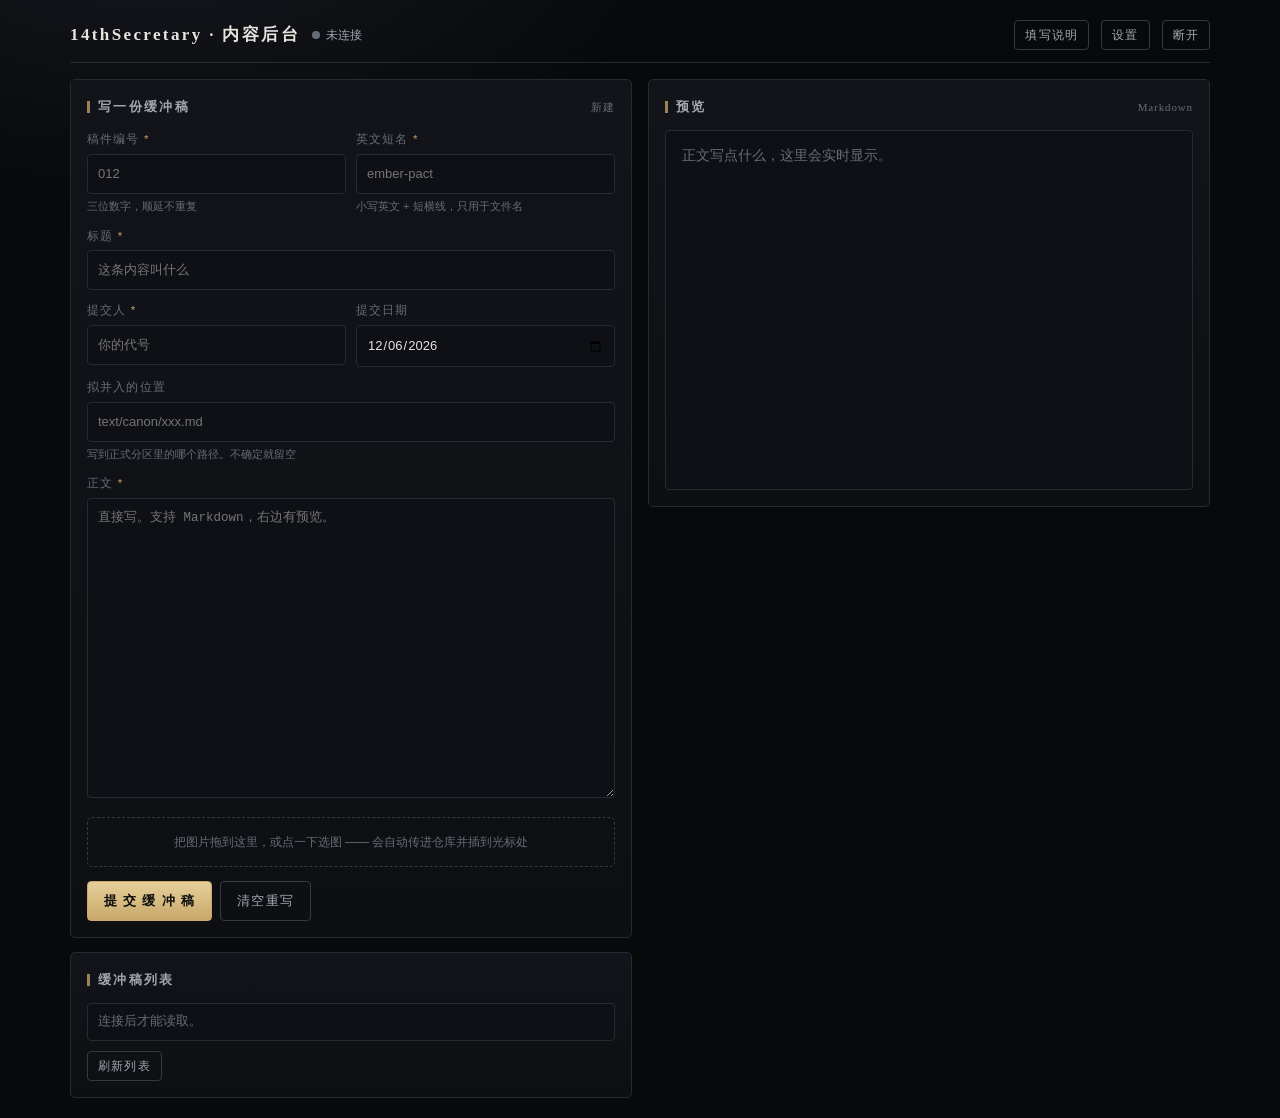
==== docs/editor/index.html @ 48b9d5c5 "fix: 补齐事故中丢失的文件（编辑器本体 / 7 个 .pages / 3 个工具介绍页 / 图库样式）" ====
<!DOCTYPE html>
<html lang="zh-CN">
<head>
<meta charset="utf-8">
<meta name="viewport" content="width=device-width,initial-scale=1">
<meta name="robots" content="noindex,nofollow">
<title>内容后台 · 14thSecretary</title>
<style>
:root{
  --bg:#08090b; --panel:#12141a; --panel2:#0e1015;
  --line:#252a33; --line2:#333a46;
  --ink:#e6e4df; --ink2:#a2a8b2; --ink3:#666d78;
  --gold:#c9a86a; --gold2:#e6cf9a;
  --ok:#7fae7a; --bad:#c05a52;
  --serif:"Songti SC","Noto Serif SC","SimSun",serif;
}
*{box-sizing:border-box;margin:0;padding:0}
body{
  background:radial-gradient(900px 520px at 12% -10%,#161920 0%,rgba(0,0,0,0) 60%),var(--bg);
  color:var(--ink);font-family:"Microsoft YaHei","PingFang SC",sans-serif;font-size:14px;line-height:1.7;
}
.wrap{max-width:1180px;margin:0 auto;padding:20px}
.top{display:flex;align-items:center;gap:12px;flex-wrap:wrap;
  border-bottom:1px solid var(--line);padding-bottom:12px;margin-bottom:16px}
.top h1{font-family:var(--serif);font-size:17px;font-weight:600;letter-spacing:.14em}
.dot{width:8px;height:8px;border-radius:50%;background:var(--ink3);display:inline-block;margin-right:6px}
.dot.on{background:var(--ok);box-shadow:0 0 8px rgba(127,174,122,.6)}
.dot.err{background:var(--bad)}
.spacer{flex:1}
.who{font-size:12px;color:var(--ink2)}
.btn{font:inherit;font-size:13px;letter-spacing:.1em;padding:8px 16px;border-radius:4px;cursor:pointer;
  border:1px solid var(--line2);background:transparent;color:var(--ink2);transition:.16s;white-space:nowrap}
.btn:hover{border-color:var(--ink3);color:var(--ink)}
.btn.primary{border-color:var(--gold);color:#0b0c0e;background:linear-gradient(180deg,var(--gold2),var(--gold));font-weight:600}
.btn.primary:hover{box-shadow:0 0 16px rgba(201,168,106,.3)}
.btn:disabled{opacity:.35;cursor:not-allowed;box-shadow:none}
.btn.sm{padding:4px 10px;font-size:12px}
.grid{display:grid;grid-template-columns:minmax(0,1fr) minmax(0,1fr);gap:16px;align-items:start}
@media (max-width:900px){.grid{grid-template-columns:1fr}}
.card{background:linear-gradient(180deg,var(--panel),#0d0f12);border:1px solid var(--line);border-radius:5px;padding:16px}
.card+.card{margin-top:14px}
.card h2{font-family:var(--serif);font-size:13px;font-weight:600;letter-spacing:.18em;color:var(--ink2);
  display:flex;align-items:center;gap:8px;margin-bottom:12px}
.card h2:before{content:"";width:3px;height:12px;background:var(--gold);opacity:.75;display:block}
.card h2 .tail{margin-left:auto;font-size:11px;letter-spacing:.08em;color:var(--ink3);font-weight:400}
.f{margin-bottom:11px}
.f label{display:block;font-size:11.5px;letter-spacing:.1em;color:var(--ink3);margin-bottom:4px}
.f label b{color:var(--gold);font-weight:400}
.f input,.f textarea{width:100%;background:var(--panel2);border:1px solid var(--line);border-radius:4px;
  color:var(--ink);font:inherit;font-size:13px;padding:8px 10px;transition:.16s}
.f input:focus,.f textarea:focus{outline:none;border-color:var(--gold);background:#0b0d11}
.f .hint{font-size:11px;color:var(--ink3);margin-top:3px}
.f textarea{min-height:300px;resize:vertical;font-family:ui-monospace,"Cascadia Mono",Consolas,monospace;
  font-size:12.5px;line-height:1.85}
.row2{display:grid;grid-template-columns:1fr 1fr;gap:10px}
.preview{min-height:360px;max-height:620px;overflow:auto;padding:14px 16px;
  background:var(--panel2);border:1px solid var(--line);border-radius:4px;font-size:13.5px;color:var(--ink2)}
.preview h1{font-family:var(--serif);font-size:20px;color:var(--ink);margin:0 0 12px;font-weight:500}
.preview h2{font-family:var(--serif);font-size:16px;color:var(--ink);margin:18px 0 8px;font-weight:500;
  border-bottom:1px solid var(--line);padding-bottom:4px}
.preview h3{font-family:var(--serif);font-size:14.5px;color:var(--ink);margin:14px 0 6px;font-weight:500}
.preview p{margin:0 0 10px}
.preview ul,.preview ol{margin:0 0 10px 20px}
.preview li{margin-bottom:4px}
.preview blockquote{border-left:2px solid var(--line2);padding-left:12px;color:var(--ink3);margin:0 0 10px}
.preview code{background:#1a1e25;padding:1px 5px;border-radius:3px;font-size:12px}
.preview img{max-width:100%;border-radius:4px;border:1px solid var(--line)}
.preview a{color:var(--gold2)}
.preview hr{border:none;border-top:1px solid var(--line);margin:14px 0}
.drop{border:1px dashed var(--line2);border-radius:5px;padding:14px;text-align:center;
  font-size:12px;color:var(--ink3);transition:.16s;cursor:pointer}
.drop.hot{border-color:var(--gold);color:var(--gold2);background:rgba(201,168,106,.06)}
.list{list-style:none;display:flex;flex-direction:column;gap:6px;max-height:260px;overflow:auto}
.list li{display:flex;align-items:center;gap:8px;font-size:12.5px;color:var(--ink2);
  background:var(--panel2);border:1px solid var(--line);padding:7px 10px;border-radius:4px}
.list li b{font-weight:400;color:var(--ink3);font-size:11px;flex:0 0 auto}
.list li span{flex:1;overflow:hidden;text-overflow:ellipsis;white-space:nowrap}
.msg{margin-top:10px;font-size:12.5px;padding:8px 12px;border-radius:4px;display:none}
.msg.on{display:block}
.msg.ok{background:rgba(127,174,122,.1);border:1px solid rgba(127,174,122,.4);color:var(--ok)}
.msg.err{background:rgba(192,90,82,.1);border:1px solid rgba(192,90,82,.4);color:var(--bad)}
.msg.info{background:rgba(201,168,106,.08);border:1px solid rgba(201,168,106,.35);color:var(--gold2)}
.ov{position:fixed;inset:0;background:rgba(4,5,7,.85);z-index:60;display:none;align-items:center;justify-content:center;padding:20px}
.ov.on{display:flex}
.modal{background:#14171e;border:1px solid var(--line2);border-radius:5px;max-width:520px;width:100%;padding:24px}
.modal h3{font-family:var(--serif);font-size:15px;letter-spacing:.14em;margin-bottom:14px}
code.inline{background:#1a1e25;padding:1px 5px;border-radius:3px;font-size:12px;color:var(--gold2)}
</style>
</head>
<body>
<div class="wrap">

  <div class="top">
    <h1>14thSecretary · 内容后台</h1>
    <span class="who"><span class="dot" id="dot"></span><span id="whoTxt">未连接</span></span>
    <div class="spacer"></div>
    <button class="btn sm" type="button" id="btnHelp">填写说明</button>
    <button class="btn sm" type="button" id="btnCfg">设置</button>
    <button class="btn sm" type="button" id="btnOut">断开</button>
  </div>

  <div class="grid">
    <div>
      <div class="card">
        <h2>写一份缓冲稿<span class="tail" id="modeTxt">新建</span></h2>
        <div class="row2">
          <div class="f">
            <label>稿件编号 <b>*</b></label>
            <input id="fCode" placeholder="012" maxlength="3">
            <div class="hint">三位数字，顺延不重复</div>
          </div>
          <div class="f">
            <label>英文短名 <b>*</b></label>
            <input id="fSlug" placeholder="ember-pact">
            <div class="hint">小写英文 + 短横线，只用于文件名</div>
          </div>
        </div>
        <div class="f">
          <label>标题 <b>*</b></label>
          <input id="fTitle" placeholder="这条内容叫什么">
        </div>
        <div class="row2">
          <div class="f">
            <label>提交人 <b>*</b></label>
            <input id="fWho" placeholder="你的代号">
          </div>
          <div class="f">
            <label>提交日期</label>
            <input id="fDate" type="date">
          </div>
        </div>
        <div class="f">
          <label>拟并入的位置</label>
          <input id="fTarget" placeholder="text/canon/xxx.md">
          <div class="hint">写到正式分区里的哪个路径。不确定就留空</div>
        </div>
        <div class="f">
          <label>正文 <b>*</b></label>
          <textarea id="fBody" placeholder="直接写。支持 Markdown，右边有预览。"></textarea>
        </div>
        <div class="drop" id="drop">把图片拖到这里，或点一下选图 —— 会自动传进仓库并插到光标处</div>
        <input type="file" id="filePick" accept="image/*" multiple style="display:none">
        <div style="display:flex;gap:8px;margin-top:14px;flex-wrap:wrap">
          <button class="btn primary" type="button" id="btnSave">提 交 缓 冲 稿</button>
          <button class="btn" type="button" id="btnNew">清空重写</button>
        </div>
        <div class="msg" id="msg"></div>
      </div>

      <div class="card">
        <h2>缓冲稿列表<span class="tail" id="listTail"></span></h2>
        <ul class="list" id="list"></ul>
        <button class="btn sm" type="button" id="btnReload" style="margin-top:10px">刷新列表</button>
      </div>
    </div>

    <div>
      <div class="card">
        <h2>预览<span class="tail">Markdown</span></h2>
        <div class="preview" id="preview"></div>
      </div>
    </div>
  </div>
</div>

<div class="ov" id="ov"><div class="modal" id="modal"></div></div>

<script>
/* 配置：owner / repo / branch / 图片 URL 前缀。首次在「设置」里填一次，存浏览器本地 */
var DEFAULTS = { owner: "YOURNAME", repo: "14thSecretary", branch: "main", imgPrefix: "/14thSecretary/assets/uploads" };
var CFG_KEY = "14thsec.cfg";
var TOKEN_KEY = "14thsec.token";

var cfg = loadCfg();
var token = localStorage.getItem(TOKEN_KEY) || "";
var editingPath = null;
var editingSha = null;

function loadCfg() {
  try {
    var raw = localStorage.getItem(CFG_KEY);
    var obj = raw ? JSON.parse(raw) : {};
    for (var k in DEFAULTS) if (!(k in obj)) obj[k] = DEFAULTS[k];
    return obj;
  } catch (e) { return JSON.parse(JSON.stringify(DEFAULTS)); }
}
function $(id) { return document.getElementById(id); }

function show(kind, text) {
  var m = $("msg");
  m.className = "msg on " + kind;
  m.textContent = text;
  if (kind === "ok") setTimeout(function () { m.className = "msg"; }, 6000);
}
function hide() { $("msg").className = "msg"; }
function setDot(state, text) {
  $("dot").className = "dot" + (state ? " " + state : "");
  $("whoTxt").textContent = text;
}

/* GitHub API —— 原生 fetch，无任何第三方脚本 */
function api(path, opts) {
  opts = opts || {};
  var headers = { "Accept": "application/vnd.github+json", "X-GitHub-Api-Version": "2022-11-28" };
  if (token) headers["Authorization"] = "Bearer " + token;
  if (opts.body) headers["Content-Type"] = "application/json";
  return fetch("https://api.github.com" + path, {
    method: opts.method || "GET",
    headers: headers,
    body: opts.body ? JSON.stringify(opts.body) : undefined
  }).then(function (res) {
    return res.text().then(function (t) {
      var data = null;
      try { data = t ? JSON.parse(t) : null; } catch (e) { data = { raw: t }; }
      if (!res.ok) {
        var err = new Error((data && (data.message || data.raw)) || ("HTTP " + res.status));
        err.status = res.status;
        throw err;
      }
      return data;
    });
  });
}
function repoPath(p) { return "/repos/" + cfg.owner + "/" + cfg.repo + "/contents/" + p; }

function b64encode(str) {
  var bytes = new TextEncoder().encode(str), bin = "", i;
  for (i = 0; i < bytes.length; i++) bin += String.fromCharCode(bytes[i]);
  return btoa(bin);
}
function b64decode(b64) {
  var bin = atob(String(b64).replace(/\s/g, "")), i;
  var bytes = new Uint8Array(bin.length);
  for (i = 0; i < bin.length; i++) bytes[i] = bin.charCodeAt(i);
  return new TextDecoder().decode(bytes);
}
function bufToB64(buf) {
  var bytes = new Uint8Array(buf), bin = "", i;
  for (i = 0; i < bytes.length; i++) bin += String.fromCharCode(bytes[i]);
  return btoa(bin);
}

function verify() {
  if (!token) { setDot("", "未连接"); return Promise.resolve(false); }
  if (cfg.owner === "YOURNAME") { setDot("err", "还没配置仓库"); return Promise.resolve(false); }
  return api("/user").then(function (u) {
    setDot("on", "已连接 · " + u.login);
    return true;
  }).catch(function (e) {
    setDot("err", e.status === 401 ? "令牌无效" : ("连接失败：" + e.message));
    return false;
  });
}

/* Markdown 预览（够用的最小实现） */
function escHtml(s) { return s.replace(/&/g, "&amp;").replace(/</g, "&lt;").replace(/>/g, "&gt;"); }
function inline(s) {
  s = escHtml(s);
  s = s.replace(/!\[([^\]]*)\]\(([^)]+)\)/g, '<img alt="$1" src="$2">');
  s = s.replace(/\[([^\]]*)\]\(([^)]+)\)/g, '<a href="$2">$1</a>');
  s = s.replace(/\*\*([^*]+)\*\*/g, "<b>$1</b>");
  s = s.replace(/(^|[^*])\*([^*]+)\*/g, "$1<i>$2</i>");
  s = s.replace(/`([^`]+)`/g, "<code>$1</code>");
  return s;
}
function mdToHtml(src) {
  var lines = String(src || "").split("\n"), out = [], i = 0, inCode = false, list = null;
  function closeList() { if (list) { out.push("</" + list + ">"); list = null; } }
  for (i = 0; i < lines.length; i++) {
    var ln = lines[i], m;
    if (/^```/.test(ln)) { closeList(); out.push(inCode ? "</pre>" : "<pre>"); inCode = !inCode; continue; }
    if (inCode) { out.push(escHtml(ln)); continue; }
    if (!ln.trim()) { closeList(); continue; }
    if ((m = ln.match(/^(#{1,3})\s+(.*)$/))) {
      closeList();
      out.push("<h" + m[1].length + ">" + inline(m[2]) + "</h" + m[1].length + ">");
      continue;
    }
    if (/^>\s?/.test(ln)) { closeList(); out.push("<blockquote>" + inline(ln.replace(/^>\s?/, "")) + "</blockquote>"); continue; }
    if (/^(-{3,}|\*{3,})$/.test(ln.trim())) { closeList(); out.push("<hr>"); continue; }
    if ((m = ln.match(/^\s*[-*]\s+(.*)$/))) {
      if (list !== "ul") { closeList(); out.push("<ul>"); list = "ul"; }
      out.push("<li>" + inline(m[1]) + "</li>");
      continue;
    }
    if ((m = ln.match(/^\s*\d+[.)]\s+(.*)$/))) {
      if (list !== "ol") { closeList(); out.push("<ol>"); list = "ol"; }
      out.push("<li>" + inline(m[1]) + "</li>");
      continue;
    }
    closeList();
    out.push("<p>" + inline(ln) + "</p>");
  }
  closeList();
  if (inCode) out.push("</pre>");
  return out.join("\n");
}
function renderPreview() {
  $("preview").innerHTML = mdToHtml($("fBody").value) ||
    '<p style="color:#666d78">正文写点什么，这里会实时显示。</p>';
}

/* 图片上传 */
function sanitizeName(name) {
  var base = String(name).replace(/\.[^.]+$/, "").replace(/[^A-Za-z0-9._-]+/g, "-")
    .replace(/-{2,}/g, "-").replace(/^-|-$/g, "");
  if (!base) base = "image";
  return base + (String(name).match(/\.[^.]+$/) || [".png"])[0].toLowerCase();
}
function uploadImage(file) {
  return file.arrayBuffer().then(function (buf) {
    var stamp = new Date().toISOString().slice(0, 10).replace(/-/g, "");
    var fname = stamp + "-" + sanitizeName(file.name);
    return api(repoPath("docs/assets/uploads/" + fname), {
      method: "PUT",
      body: { message: "cms: 上传图片 " + fname, content: bufToB64(buf), branch: cfg.branch }
    }).then(function () { return cfg.imgPrefix.replace(/\/$/, "") + "/" + fname; });
  });
}
function insertAtCursor(text) {
  var ta = $("fBody");
  var start = ta.selectionStart || 0, end = ta.selectionEnd || 0;
  ta.value = ta.value.slice(0, start) + text + ta.value.slice(end);
  ta.selectionStart = ta.selectionEnd = start + text.length;
  ta.focus();
  renderPreview();
}
function handleFiles(files) {
  if (!files || !files.length) return;
  if (!token) { show("err", "先填写访问令牌才能传图。"); return; }
  show("info", "正在上传 " + files.length + " 张图片…");
  var chain = Promise.resolve(), done = 0;
  Array.prototype.forEach.call(files, function (f) {
    chain = chain.then(function () {
      return uploadImage(f).then(function (url) {
        insertAtCursor("\n![" + f.name.replace(/\.[^.]+$/, "") + "](" + url + ")\n");
        done++;
      });
    });
  });
  chain.then(function () { show("ok", "已上传 " + done + " 张图片。"); })
       .catch(function (e) { show("err", "上传失败：" + e.message); });
}

/* 保存 */
function save() {
  hide();
  if (!token) { show("err", "请先在「设置」里填写访问令牌。"); return; }
  var code = $("fCode").value.trim(), slug = $("fSlug").value.trim();
  var title = $("fTitle").value.trim(), who = $("fWho").value.trim();
  var date = $("fDate").value.trim() || new Date().toISOString().slice(0, 10);
  var target = $("fTarget").value.trim(), body = $("fBody").value.trim();

  if (!/^[0-9]{3}$/.test(code)) { show("err", "稿件编号要三位数字，比如 012。"); return; }
  if (!/^[a-z0-9]+(-[a-z0-9]+)*$/.test(slug)) { show("err", "英文短名只能用小写字母、数字和短横线，比如 ember-pact。"); return; }
  if (!title) { show("err", "标题不能空。"); return; }
  if (!who) { show("err", "提交人不能空。"); return; }
  if (!body) { show("err", "正文不能空。"); return; }

  var fm = ["---", "title: " + title, "submitter: " + who, "submitted: " + date];
  if (target) fm.push("target: " + target);
  fm.push("tags:", "  - 待审", "---", "");
  var content = fm.join("\n") + "# " + title + "\n\n" + body + "\n";

  var path = editingPath || ("docs/buffer/pending/" + code + "-" + slug + ".md");
  var reqBody = {
    message: (editingPath ? "cms: 更新缓冲稿 " : "cms: 新建缓冲稿 ") + code + "-" + slug,
    content: b64encode(content),
    branch: cfg.branch
  };
  if (editingSha) reqBody.sha = editingSha;

  var btn = $("btnSave");
  btn.disabled = true;
  show("info", "正在提交…");
  api(repoPath(path), { method: "PUT", body: reqBody }).then(function () {
    show("ok", "已提交：" + path + " —— 等管理员标记，不用再做什么。");
    editingPath = null; editingSha = null;
    $("modeTxt").textContent = "新建";
    loadList();
  }).catch(function (e) {
    if (e.status === 422) show("err", "文件已存在，或者令牌没有写权限。换个编号，或去「缓冲稿列表」点开改。");
    else if (e.status === 401) show("err", "令牌无效或已过期，去「设置」重新填。");
    else show("err", "提交失败：" + e.message);
  }).then(function () { btn.disabled = false; });
}

/* 列表 / 载入 */
function loadList() {
  if (!token || cfg.owner === "YOURNAME") {
    $("list").innerHTML = '<li><span style="color:#666d78">连接后才能读取。</span></li>';
    return;
  }
  $("listTail").textContent = "读取中…";
  api(repoPath("docs/buffer/pending") + "?ref=" + encodeURIComponent(cfg.branch))
    .then(function (items) {
      if (!Array.isArray(items)) items = [];
      var files = items.filter(function (it) { return it.type === "file" && /\.md$/.test(it.name); });
      $("listTail").textContent = files.length + " 份待审";
      if (!files.length) {
        $("list").innerHTML = '<li><span style="color:#666d78">待审区是空的。</span></li>';
        return;
      }
      $("list").innerHTML = files.map(function (f) {
        return '<li><b>' + f.name.slice(0, 3) + '</b><span>' + escHtml(f.name) + "</span>"
             + '<button class="btn sm" type="button" data-p="' + escHtml(f.path) + '">打开</button></li>';
      }).join("");
    })
    .catch(function (e) {
      $("listTail").textContent = "";
      $("list").innerHTML = '<li><span style="color:#c05a52">读取失败：' + escHtml(e.message) + "</span></li>";
    });
}
function openFile(path) {
  hide();
  api(repoPath(path) + "?ref=" + encodeURIComponent(cfg.branch)).then(function (data) {
    var text = b64decode(data.content), fm = {}, body = text;
    if (text.indexOf("---") === 0) {
      var end = text.indexOf("\n---", 3);
      if (end > 0) {
        text.slice(3, end).split("\n").forEach(function (ln) {
          var i = ln.indexOf(":");
          if (i > 0) fm[ln.slice(0, i).trim()] = ln.slice(i + 1).trim();
        });
        body = text.slice(end + 4);
      }
    }
    body = body.replace(/^\s*#\s+.*\n/, "").replace(/^\s+/, "");
    var name = path.split("/").pop().replace(/\.md$/, "");
    $("fCode").value = fm.code || name.slice(0, 3);
    $("fSlug").value = fm.name_en || name.replace(/^\d+-/, "");
    $("fTitle").value = fm.title || "";
    $("fWho").value = fm.submitter || "";
    $("fDate").value = fm.submitted || "";
    $("fTarget").value = fm.target || "";
    $("fBody").value = body.replace(/\s+$/, "");
    editingPath = path; editingSha = data.sha;
    $("modeTxt").textContent = "修改中 · " + name;
    renderPreview();
    show("info", "已载入 " + name + "。改完点提交会覆盖这一份。");
    window.scrollTo({ top: 0, behavior: "smooth" });
  }).catch(function (e) { show("err", "打开失败：" + e.message); });
}

/* 设置 / 说明 */
function openModal(html) { $("modal").innerHTML = html; $("ov").className = "ov on"; }
function closeModal() { $("ov").className = "ov"; }

function showCfg() {
  openModal(
    '<h3>设置</h3>' +
    '<div class="f"><label>仓库 owner</label><input id="cOwner"></div>' +
    '<div class="f"><label>仓库名</label><input id="cRepo"></div>' +
    '<div class="f"><label>分支</label><input id="cBranch"></div>' +
    '<div class="f"><label>图片 URL 前缀</label><input id="cImg">' +
    '<div class="hint">站点根路径，例：/14thSecretary/assets/uploads</div></div>' +
    '<div class="f"><label>访问令牌（PAT）</label><input id="cToken" type="password" placeholder="github_pat_…"></div>' +
    '<div class="hint" style="margin-bottom:14px">只存在这台浏览器本地，不会上传到任何地方。需要 Contents 的读写权限。</div>' +
    '<div style="display:flex;gap:8px"><button class="btn primary" type="button" id="cSave">保存</button>' +
    '<button class="btn" type="button" id="cCancel">取消</button></div>'
  );
  $("cOwner").value = cfg.owner; $("cRepo").value = cfg.repo;
  $("cBranch").value = cfg.branch; $("cImg").value = cfg.imgPrefix; $("cToken").value = token;
  $("cSave").onclick = function () {
    cfg.owner = $("cOwner").value.trim() || DEFAULTS.owner;
    cfg.repo = $("cRepo").value.trim() || DEFAULTS.repo;
    cfg.branch = $("cBranch").value.trim() || DEFAULTS.branch;
    cfg.imgPrefix = $("cImg").value.trim() || DEFAULTS.imgPrefix;
    token = $("cToken").value.trim();
    localStorage.setItem(CFG_KEY, JSON.stringify(cfg));
    localStorage.setItem(TOKEN_KEY, token);
    closeModal();
    verify().then(function () { loadList(); });
  };
  $("cCancel").onclick = closeModal;
}

function showHelp() {
  openModal(
    '<h3>填写说明</h3>' +
    '<div class="f"><label>第一步：拿一个访问令牌</label>' +
    '<div style="font-size:12.5px;color:var(--ink2);line-height:1.9">' +
    '打开 <a href="https://github.com/settings/personal-access-tokens/new" target="_blank" style="color:#e6cf9a">github.com/settings/personal-access-tokens/new</a><br>' +
    'Repository access 选 <b>Only select repositories</b> → 勾 <code class="inline">14thSecretary</code><br>' +
    'Permissions → Repository permissions → <b>Contents</b> 设为 <b>Read and write</b><br>' +
    'Generate token，复制那串 <code class="inline">github_pat_…</code>，粘到「设置」里。' +
    '<br><br>只需做一次。令牌存在本机浏览器，换电脑要重填。</div></div>' +
    '<div class="f"><label>第二步：写稿</label>' +
    '<div style="font-size:12.5px;color:var(--ink2);line-height:1.9">' +
    '编号三位数顺延；英文短名随便起（只用于文件名，不显示）；正文直接写，右边实时预览。<br>' +
    '图片直接拖到虚线框里，会自动传进仓库并插到光标处。' +
    '<br><br>点「提交缓冲稿」就完事了 —— 内容进 <code class="inline">buffer/pending/</code>，剩下的等管理员标记。</div></div>' +
    '<div style="display:flex"><button class="btn primary" type="button" id="hOk">知道了</button></div>'
  );
  $("hOk").onclick = closeModal;
}

/* 绑定 */
$("fBody").addEventListener("input", renderPreview);
$("btnSave").addEventListener("click", save);
$("btnNew").addEventListener("click", function () {
  editingPath = null; editingSha = null;
  ["fCode", "fSlug", "fTitle", "fTarget", "fBody"].forEach(function (id) { $(id).value = ""; });
  $("modeTxt").textContent = "新建";
  hide(); renderPreview();
});
$("btnReload").addEventListener("click", loadList);
$("btnCfg").addEventListener("click", showCfg);
$("btnHelp").addEventListener("click", showHelp);
$("btnOut").addEventListener("click", function () {
  token = "";
  localStorage.removeItem(TOKEN_KEY);
  setDot("", "未连接");
  loadList();
  show("info", "已断开。令牌已从本机清除。");
});
$("list").addEventListener("click", function (ev) {
  var el = ev.target;
  if (!el || !el.getAttribute || !el.getAttribute("data-p")) return;
  openFile(el.getAttribute("data-p"));
});
$("ov").addEventListener("click", function (ev) { if (ev.target === $("ov")) closeModal(); });

var drop = $("drop");
drop.addEventListener("click", function () { $("filePick").click(); });
$("filePick").addEventListener("change", function (ev) { handleFiles(ev.target.files); ev.target.value = ""; });
drop.addEventListener("dragover", function (ev) { ev.preventDefault(); drop.className = "drop hot"; });
drop.addEventListener("dragleave", function () { drop.className = "drop"; });
drop.addEventListener("drop", function (ev) {
  ev.preventDefault(); drop.className = "drop"; handleFiles(ev.dataTransfer.files);
});
document.addEventListener("dragover", function (ev) { ev.preventDefault(); });
document.addEventListener("drop", function (ev) { ev.preventDefault(); });

$("fDate").value = new Date().toISOString().slice(0, 10);
renderPreview();
verify().then(function () { loadList(); });
</script>
</body>
</html>
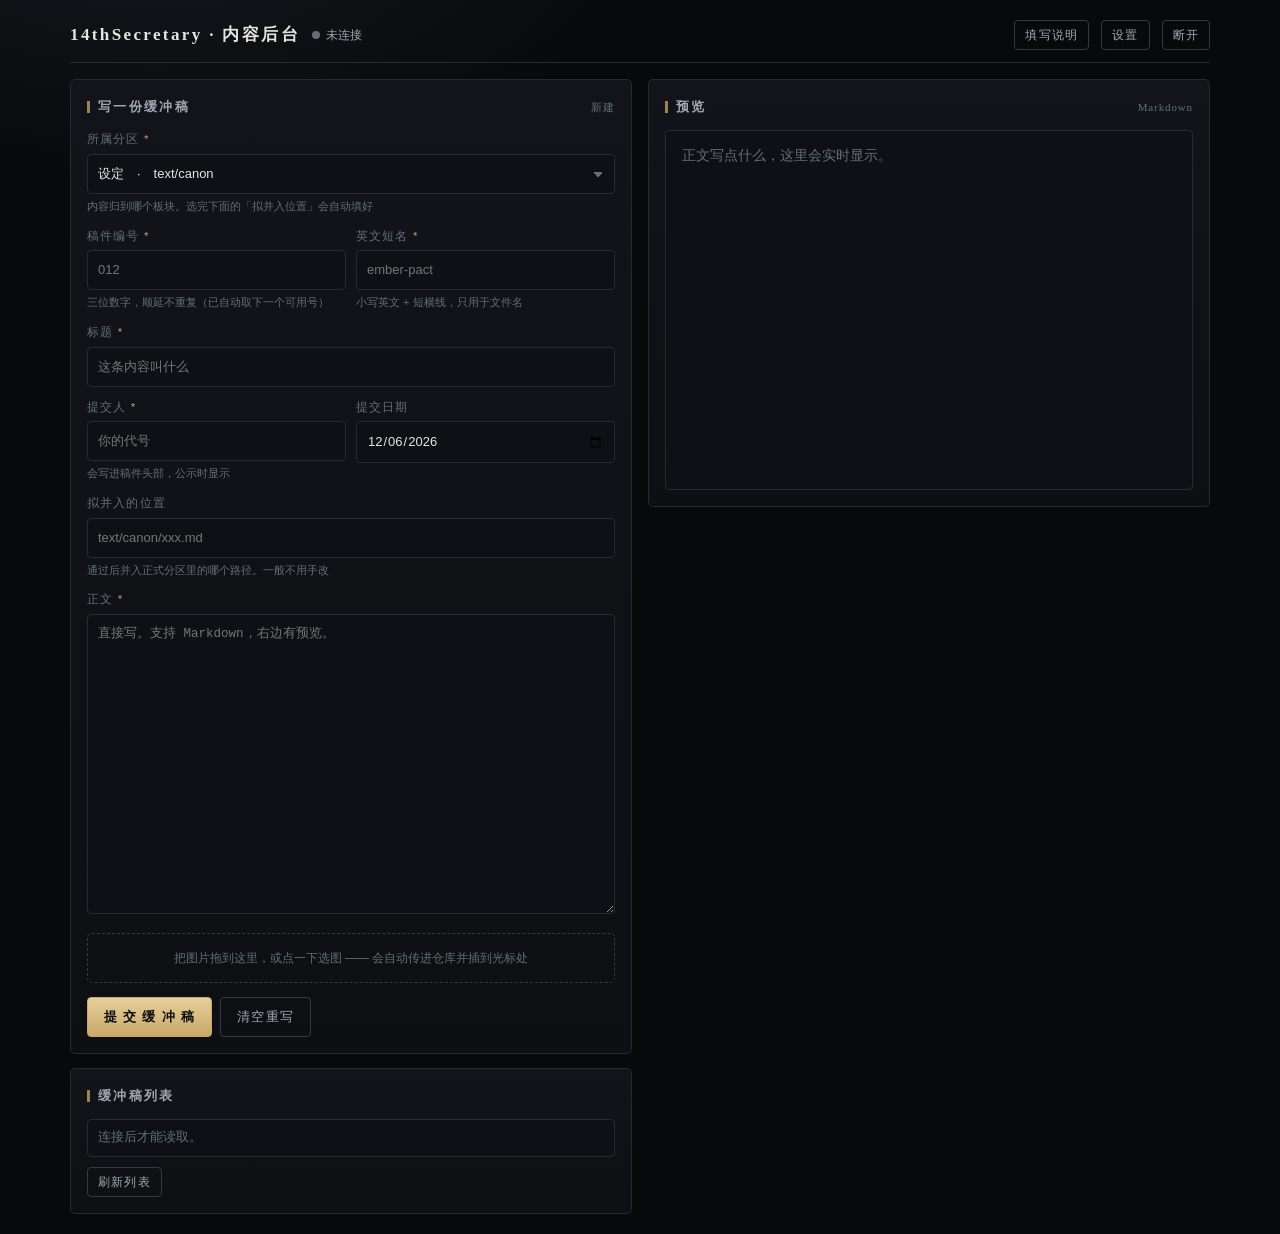
==== commit 82f0efb6: "feat: in-site edit entry (edit-this-entry + section picker), revision drafts carry revises field" ====
--- a/docs/editor/index.html
+++ b/docs/editor/index.html
@@ -46,9 +46,12 @@
 .f{margin-bottom:11px}
 .f label{display:block;font-size:11.5px;letter-spacing:.1em;color:var(--ink3);margin-bottom:4px}
 .f label b{color:var(--gold);font-weight:400}
-.f input,.f textarea{width:100%;background:var(--panel2);border:1px solid var(--line);border-radius:4px;
+.f input,.f textarea,.f select{width:100%;background:var(--panel2);border:1px solid var(--line);border-radius:4px;
   color:var(--ink);font:inherit;font-size:13px;padding:8px 10px;transition:.16s}
-.f input:focus,.f textarea:focus{outline:none;border-color:var(--gold);background:#0b0d11}
+.f select{appearance:none;cursor:pointer;
+  background-image:linear-gradient(45deg,transparent 50%,var(--ink3) 50%),linear-gradient(135deg,var(--ink3) 50%,transparent 50%);
+  background-position:calc(100% - 16px) 17px,calc(100% - 11px) 17px;background-size:5px 5px,5px 5px;background-repeat:no-repeat}
+.f input:focus,.f textarea:focus,.f select:focus{outline:none;border-color:var(--gold);background-color:#0b0d11}
 .f .hint{font-size:11px;color:var(--ink3);margin-top:3px}
 .f textarea{min-height:300px;resize:vertical;font-family:ui-monospace,"Cascadia Mono",Consolas,monospace;
   font-size:12.5px;line-height:1.85}
@@ -80,9 +83,15 @@
 .msg.ok{background:rgba(127,174,122,.1);border:1px solid rgba(127,174,122,.4);color:var(--ok)}
 .msg.err{background:rgba(192,90,82,.1);border:1px solid rgba(192,90,82,.4);color:var(--bad)}
 .msg.info{background:rgba(201,168,106,.08);border:1px solid rgba(201,168,106,.35);color:var(--gold2)}
+.banner{display:none;margin-bottom:14px;padding:11px 14px;border-radius:4px;font-size:12.5px;line-height:1.8}
+.banner.on{display:block}
+.banner.edit{background:rgba(201,168,106,.07);border:1px solid rgba(201,168,106,.35);color:var(--gold2)}
+.banner.warn{background:rgba(192,90,82,.08);border:1px solid rgba(192,90,82,.4);color:#e0928a}
+.banner b{color:var(--ink);font-weight:600}
 .ov{position:fixed;inset:0;background:rgba(4,5,7,.85);z-index:60;display:none;align-items:center;justify-content:center;padding:20px}
 .ov.on{display:flex}
-.modal{background:#14171e;border:1px solid var(--line2);border-radius:5px;max-width:520px;width:100%;padding:24px}
+.modal{background:#14171e;border:1px solid var(--line2);border-radius:5px;max-width:520px;width:100%;padding:24px;
+  max-height:86vh;overflow:auto}
 .modal h3{font-family:var(--serif);font-size:15px;letter-spacing:.14em;margin-bottom:14px}
 code.inline{background:#1a1e25;padding:1px 5px;border-radius:3px;font-size:12px;color:var(--gold2)}
 </style>
@@ -103,11 +112,19 @@
     <div>
       <div class="card">
         <h2>写一份缓冲稿<span class="tail" id="modeTxt">新建</span></h2>
+        <div class="banner" id="banner"></div>
+
+        <div class="f">
+          <label>所属分区 <b>*</b></label>
+          <select id="fSection"></select>
+          <div class="hint">内容归到哪个板块。选完下面的「拟并入位置」会自动填好</div>
+        </div>
+
         <div class="row2">
           <div class="f">
             <label>稿件编号 <b>*</b></label>
             <input id="fCode" placeholder="012" maxlength="3">
-            <div class="hint">三位数字，顺延不重复</div>
+            <div class="hint">三位数字，顺延不重复（已自动取下一个可用号）</div>
           </div>
           <div class="f">
             <label>英文短名 <b>*</b></label>
@@ -123,6 +140,7 @@
           <div class="f">
             <label>提交人 <b>*</b></label>
             <input id="fWho" placeholder="你的代号">
+            <div class="hint">会写进稿件头部，公示时显示</div>
           </div>
           <div class="f">
             <label>提交日期</label>
@@ -132,7 +150,7 @@
         <div class="f">
           <label>拟并入的位置</label>
           <input id="fTarget" placeholder="text/canon/xxx.md">
-          <div class="hint">写到正式分区里的哪个路径。不确定就留空</div>
+          <div class="hint">通过后并入正式分区里的哪个路径。一般不用手改</div>
         </div>
         <div class="f">
           <label>正文 <b>*</b></label>
@@ -167,13 +185,36 @@
 
 <script>
 /* 配置：owner / repo / branch / 图片 URL 前缀。首次在「设置」里填一次，存浏览器本地 */
-var DEFAULTS = { owner: "YOURNAME", repo: "14thSecretary", branch: "main", imgPrefix: "/14thSecretary/assets/uploads" };
+var DEFAULTS = { owner: "NyemiWu", repo: "14thSecretary", branch: "main", imgPrefix: "/14thSecretary/assets/uploads" };
 var CFG_KEY = "14thsec.cfg";
 var TOKEN_KEY = "14thsec.token";
+var WHO_KEY = "14thsec.who";
+var SEC_KEY = "14thsec.section";
+
+/* 分区清单：与 scripts/gen_section_index.py 的 SECTIONS 对应。
+   连上之后会再拉一次仓库目录，把新增的板块自动补进来。 */
+var SECTION_LIST = [
+  ["text/canon", "设定"],
+  ["text/worldview", "世界观"],
+  ["text/society", "社会结构与体制"],
+  ["text/regions", "地区"],
+  ["text/factions", "阵营势力"],
+  ["text/characters", "人物角色"],
+  ["text/bestiary", "图鉴"],
+  ["text/chronicle", "编年史"],
+  ["text/prequel", "前传"],
+  ["text/story", "剧情"],
+  ["text/gallery", "图库"],
+  ["text/project", "项目管理"],
+  ["interactive/tools", "工具 · 可交互叙事"]
+];
 
 var cfg = loadCfg();
 var token = localStorage.getItem(TOKEN_KEY) || "";
-var editingPath = null;
+var mode = "new";           /* new | edit */
+var srcRel = null;          /* 编辑模式：源文件（docs 相对路径，例 text/worldview/x.md） */
+var origSection = null;     /* 编辑模式：源文件所在分区 */
+var editingPath = null;     /* 覆盖模式：从缓冲稿列表打开的稿件 */
 var editingSha = null;
 
 function loadCfg() {
@@ -196,6 +237,12 @@
 function setDot(state, text) {
   $("dot").className = "dot" + (state ? " " + state : "");
   $("whoTxt").textContent = text;
+}
+function setBanner(kind, html) {
+  var b = $("banner");
+  if (!kind) { b.className = "banner"; b.innerHTML = ""; return; }
+  b.className = "banner on " + kind;
+  b.innerHTML = html;
 }
 
 /* GitHub API —— 原生 fetch，无任何第三方脚本 */
@@ -239,6 +286,7 @@
   for (i = 0; i < bytes.length; i++) bin += String.fromCharCode(bytes[i]);
   return btoa(bin);
 }
+function escHtml(s) { return String(s).replace(/&/g, "&amp;").replace(/</g, "&lt;").replace(/>/g, "&gt;"); }
 
 function verify() {
   if (!token) { setDot("", "未连接"); return Promise.resolve(false); }
@@ -252,8 +300,76 @@
   });
 }
 
-/* Markdown 预览（够用的最小实现） */
-function escHtml(s) { return s.replace(/&/g, "&amp;").replace(/</g, "&lt;").replace(/>/g, "&gt;"); }
+/* ---------- 分区下拉 ---------- */
+function sectionLabel(key) {
+  var i;
+  for (i = 0; i < SECTION_LIST.length; i++) if (SECTION_LIST[i][0] === key) return SECTION_LIST[i][1];
+  return key;
+}
+function fillSections(extraKeys) {
+  var seen = {}, html = "", i;
+  function emit(key) {
+    if (seen[key]) return;
+    seen[key] = 1;
+    html += '<option value="' + escHtml(key) + '">' + escHtml(sectionLabel(key)) + "　·　" + escHtml(key) + "</option>";
+  }
+  for (i = 0; i < SECTION_LIST.length; i++) emit(SECTION_LIST[i][0]);
+  if (extraKeys) for (i = 0; i < extraKeys.length; i++) emit(extraKeys[i]);
+  $("fSection").innerHTML = html;
+  var remembered = localStorage.getItem(SEC_KEY);
+  if (remembered && seen[remembered]) $("fSection").value = remembered;
+}
+function refreshSections() {
+  return Promise.all([
+    api(repoPath("docs/text") + "?ref=" + encodeURIComponent(cfg.branch)).catch(function () { return []; }),
+    api(repoPath("docs/interactive") + "?ref=" + encodeURIComponent(cfg.branch)).catch(function () { return []; })
+  ]).then(function (res) {
+    var extra = [], i, j, items;
+    var bases = ["text", "interactive"];
+    for (j = 0; j < res.length; j++) {
+      items = Array.isArray(res[j]) ? res[j] : [];
+      for (i = 0; i < items.length; i++) {
+        if (items[i].type === "dir") extra.push(bases[j] + "/" + items[i].name);
+      }
+    }
+    fillSections(extra);
+    if (origSection) $("fSection").value = origSection;
+  });
+}
+
+/* ---------- 编号自动分配 ---------- */
+function nextCode() {
+  return Promise.all([
+    api(repoPath("docs/buffer/pending") + "?ref=" + encodeURIComponent(cfg.branch)).catch(function () { return []; }),
+    api(repoPath("docs/buffer/public") + "?ref=" + encodeURIComponent(cfg.branch)).catch(function () { return []; })
+  ]).then(function (res) {
+    var max = 0, i, j, items, m;
+    for (j = 0; j < res.length; j++) {
+      items = Array.isArray(res[j]) ? res[j] : [];
+      for (i = 0; i < items.length; i++) {
+        m = String(items[i].name || "").match(/^(\d{3})-/);
+        if (m) { var n = parseInt(m[1], 10); if (n > max) max = n; }
+      }
+    }
+    return ("000" + (max + 1)).slice(-3);
+  });
+}
+
+/* ---------- 目标路径同步 ---------- */
+function syncTarget() {
+  var sec = $("fSection").value, slug = $("fSlug").value.trim(), base;
+  if (editingPath) return;                       /* 覆盖缓冲稿：路径固定 */
+  if (mode === "edit" && srcRel) {
+    base = srcRel.split("/").pop();
+    $("fTarget").value = (sec === origSection)
+      ? srcRel
+      : (sec + "/" + base);
+    return;
+  }
+  if (sec && slug) $("fTarget").value = sec + "/" + slug + ".md";
+}
+
+/* ---------- Markdown 预览（够用的最小实现） ---------- */
 function inline(s) {
   s = escHtml(s);
   s = s.replace(/!\[([^\]]*)\]\(([^)]+)\)/g, '<img alt="$1" src="$2">');
@@ -300,7 +416,7 @@
     '<p style="color:#666d78">正文写点什么，这里会实时显示。</p>';
 }
 
-/* 图片上传 */
+/* ---------- 图片上传 ---------- */
 function sanitizeName(name) {
   var base = String(name).replace(/\.[^.]+$/, "").replace(/[^A-Za-z0-9._-]+/g, "-")
     .replace(/-{2,}/g, "-").replace(/^-|-$/g, "");
@@ -342,7 +458,7 @@
        .catch(function (e) { show("err", "上传失败：" + e.message); });
 }
 
-/* 保存 */
+/* ---------- 保存 ---------- */
 function save() {
   hide();
   if (!token) { show("err", "请先在「设置」里填写访问令牌。"); return; }
@@ -359,12 +475,13 @@
 
   var fm = ["---", "title: " + title, "submitter: " + who, "submitted: " + date];
   if (target) fm.push("target: " + target);
+  if (mode === "edit" && srcRel) fm.push("revises: " + srcRel);
   fm.push("tags:", "  - 待审", "---", "");
   var content = fm.join("\n") + "# " + title + "\n\n" + body + "\n";
 
   var path = editingPath || ("docs/buffer/pending/" + code + "-" + slug + ".md");
   var reqBody = {
-    message: (editingPath ? "cms: 更新缓冲稿 " : "cms: 新建缓冲稿 ") + code + "-" + slug,
+    message: (editingPath ? "cms: 更新缓冲稿 " : (mode === "edit" ? "cms: 修改稿 " : "cms: 新建缓冲稿 ")) + code + "-" + slug,
     content: b64encode(content),
     branch: cfg.branch
   };
@@ -373,11 +490,17 @@
   var btn = $("btnSave");
   btn.disabled = true;
   show("info", "正在提交…");
+  localStorage.setItem(WHO_KEY, who);
+  if ($("fSection").value) localStorage.setItem(SEC_KEY, $("fSection").value);
   api(repoPath(path), { method: "PUT", body: reqBody }).then(function () {
-    show("ok", "已提交：" + path + " —— 等管理员标记，不用再做什么。");
+    show("ok", "已提交：" + path + " —— 等管理者标记，不用再做什么.");
     editingPath = null; editingSha = null;
-    $("modeTxt").textContent = "新建";
     loadList();
+    if (mode === "edit") {
+      setTimeout(function () { resetForm(); }, 1200);
+    } else {
+      nextCode().then(function (c) { $("fCode").value = c; });
+    }
   }).catch(function (e) {
     if (e.status === 422) show("err", "文件已存在，或者令牌没有写权限。换个编号，或去「缓冲稿列表」点开改。");
     else if (e.status === 401) show("err", "令牌无效或已过期，去「设置」重新填。");
@@ -385,7 +508,7 @@
   }).then(function () { btn.disabled = false; });
 }
 
-/* 列表 / 载入 */
+/* ---------- 列表 / 载入 ---------- */
 function loadList() {
   if (!token || cfg.owner === "YOURNAME") {
     $("list").innerHTML = '<li><span style="color:#666d78">连接后才能读取。</span></li>';
@@ -402,7 +525,7 @@
         return;
       }
       $("list").innerHTML = files.map(function (f) {
-        return '<li><b>' + f.name.slice(0, 3) + '</b><span>' + escHtml(f.name) + "</span>"
+        return '<li><b>' + escHtml(f.name.slice(0, 3)) + '</b><span>' + escHtml(f.name) + "</span>"
              + '<button class="btn sm" type="button" data-p="' + escHtml(f.path) + '">打开</button></li>';
       }).join("");
     })
@@ -411,38 +534,133 @@
       $("list").innerHTML = '<li><span style="color:#c05a52">读取失败：' + escHtml(e.message) + "</span></li>";
     });
 }
+function parseFrontMatter(text) {
+  var fm = {}, body = text;
+  if (text.indexOf("---") === 0) {
+    var end = text.indexOf("\n---", 3);
+    if (end > 0) {
+      text.slice(3, end).split("\n").forEach(function (ln) {
+        var i = ln.indexOf(":");
+        if (i > 0) fm[ln.slice(0, i).trim()] = ln.slice(i + 1).trim();
+      });
+      body = text.slice(end + 4);
+    }
+  }
+  body = body.replace(/^\s*#\s+.*\n/, "").replace(/^\s+/, "");
+  return { fm: fm, body: body.replace(/\s+$/, "") };
+}
 function openFile(path) {
   hide();
   api(repoPath(path) + "?ref=" + encodeURIComponent(cfg.branch)).then(function (data) {
-    var text = b64decode(data.content), fm = {}, body = text;
-    if (text.indexOf("---") === 0) {
-      var end = text.indexOf("\n---", 3);
-      if (end > 0) {
-        text.slice(3, end).split("\n").forEach(function (ln) {
-          var i = ln.indexOf(":");
-          if (i > 0) fm[ln.slice(0, i).trim()] = ln.slice(i + 1).trim();
-        });
-        body = text.slice(end + 4);
-      }
-    }
-    body = body.replace(/^\s*#\s+.*\n/, "").replace(/^\s+/, "");
+    var text = b64decode(data.content);
+    var p = parseFrontMatter(text);
     var name = path.split("/").pop().replace(/\.md$/, "");
-    $("fCode").value = fm.code || name.slice(0, 3);
-    $("fSlug").value = fm.name_en || name.replace(/^\d+-/, "");
-    $("fTitle").value = fm.title || "";
-    $("fWho").value = fm.submitter || "";
-    $("fDate").value = fm.submitted || "";
-    $("fTarget").value = fm.target || "";
-    $("fBody").value = body.replace(/\s+$/, "");
+    $("fCode").value = p.fm.code || name.slice(0, 3);
+    $("fSlug").value = p.fm.name_en || name.replace(/^\d+-/, "");
+    $("fTitle").value = p.fm.title || "";
+    $("fWho").value = p.fm.submitter || $("fWho").value;
+    $("fDate").value = p.fm.submitted || "";
+    $("fTarget").value = p.fm.target || "";
+    $("fBody").value = p.body;
     editingPath = path; editingSha = data.sha;
-    $("modeTxt").textContent = "修改中 · " + name;
+    mode = "new"; srcRel = null; origSection = null;
+    $("modeTxt").textContent = "覆盖缓冲稿 · " + name;
+    setBanner("edit", "正在改一份<b>已经在缓冲区里</b>的稿件（<code class='inline'>" + escHtml(path) + "</code>）。提交会覆盖它。");
     renderPreview();
     show("info", "已载入 " + name + "。改完点提交会覆盖这一份。");
     window.scrollTo({ top: 0, behavior: "smooth" });
   }).catch(function (e) { show("err", "打开失败：" + e.message); });
 }
 
-/* 设置 / 说明 */
+/* ---------- 从内容页跳进来的编辑流程 ---------- */
+function slugForSource(rel) {
+  var seg = rel.split("/");
+  var folder = seg.length >= 3 ? seg[seg.length - 2] : "doc";
+  var base = seg[seg.length - 1].replace(/\.md$/i, "");
+  var ascii = base.replace(/[^A-Za-z0-9]+/g, "-").replace(/^-+|-+$/g, "").toLowerCase();
+  var s = "edit-" + (folder.replace(/[^a-z0-9-]+/gi, "-").toLowerCase() || "doc");
+  if (ascii) s += "-" + ascii;
+  return s.replace(/-{2,}/g, "-").replace(/^-|-$/g, "").slice(0, 48);
+}
+function loadSource(rel) {
+  show("info", "正在读取原文…");
+  return api(repoPath("docs/" + rel) + "?ref=" + encodeURIComponent(cfg.branch)).then(function (data) {
+    var text = b64decode(data.content);
+    var p = parseFrontMatter(text);
+    var base = rel.split("/").pop().replace(/\.md$/, "");
+    mode = "edit"; srcRel = rel;
+    origSection = rel.replace(/\/[^/]+$/, "");
+    if ($("fSection").querySelector('option[value="' + origSection.replace(/"/g, '\\"') + '"]')) {
+      $("fSection").value = origSection;
+    }
+    $("fTitle").value = p.fm.title || base;
+    $("fSlug").value = slugForSource(rel);
+    $("fWho").value = p.fm.submitter || localStorage.getItem(WHO_KEY) || "";
+    $("fDate").value = new Date().toISOString().slice(0, 10);
+    $("fTarget").value = rel;
+    $("fBody").value = p.body;
+    $("modeTxt").textContent = "修改 · " + base;
+    setBanner("edit",
+      "正在为《<b>" + escHtml(p.fm.title || base) + "</b>》起草修改稿。" +
+      "提交后这份稿进 <code class='inline'>buffer/pending/</code>，<b>原文不受影响</b>，" +
+      "管理者审核通过后才并入 <code class='inline'>" + escHtml(rel) + "</code>。");
+    renderPreview();
+    hide();
+    return nextCode().then(function (c) { $("fCode").value = c; });
+  }).catch(function (e) {
+    show("err", "读取原文失败：" + e.message);
+  });
+}
+
+function resetForm() {
+  mode = "new"; srcRel = null; origSection = null;
+  editingPath = null; editingSha = null;
+  ["fSlug", "fTitle", "fTarget", "fBody"].forEach(function (id) { $(id).value = ""; });
+  $("fWho").value = localStorage.getItem(WHO_KEY) || "";
+  $("fDate").value = new Date().toISOString().slice(0, 10);
+  $("modeTxt").textContent = "新建";
+  setBanner(null);
+  hide(); renderPreview();
+  return nextCode().then(function (c) { $("fCode").value = c; });
+}
+
+function param(name) {
+  var m = new RegExp("[?&]" + name + "=([^&]*)").exec(window.location.search);
+  return m ? decodeURIComponent(m[1].replace(/\+/g, " ")) : "";
+}
+
+function boot() {
+  fillSections(null);
+  $("fWho").value = localStorage.getItem(WHO_KEY) || "";
+  $("fDate").value = new Date().toISOString().slice(0, 10);
+  renderPreview();
+
+  var src = param("src");
+  var wantSection = param("section");
+  if (wantSection) {
+    var opt = $("fSection").querySelector('option[value="' + wantSection.replace(/"/g, '\\"') + '"]');
+    if (!opt) {
+      var o = document.createElement("option");
+      o.value = wantSection; o.textContent = wantSection;
+      $("fSection").appendChild(o);
+    }
+    $("fSection").value = wantSection;
+  }
+
+  verify().then(function (ok) {
+    loadList();
+    if (!ok) {
+      if (src) show("err", "先补全上面的设置（令牌），再回内容页点一次「编辑此条目」。");
+      return;
+    }
+    return refreshSections().then(function () {
+      if (src) return loadSource(src);
+      return nextCode().then(function (c) { $("fCode").value = c; });
+    });
+  });
+}
+
+/* ---------- 设置 / 说明 ---------- */
 function openModal(html) { $("modal").innerHTML = html; $("ov").className = "ov on"; }
 function closeModal() { $("ov").className = "ov"; }
 
@@ -470,7 +688,7 @@
     localStorage.setItem(CFG_KEY, JSON.stringify(cfg));
     localStorage.setItem(TOKEN_KEY, token);
     closeModal();
-    verify().then(function () { loadList(); });
+    verify().then(function () { loadList(); refreshSections(); });
   };
   $("cCancel").onclick = closeModal;
 }
@@ -478,32 +696,39 @@
 function showHelp() {
   openModal(
     '<h3>填写说明</h3>' +
-    '<div class="f"><label>第一步：拿一个访问令牌</label>' +
+    '<div class="f"><label>第一步：拿一个访问令牌（只做一次）</label>' +
     '<div style="font-size:12.5px;color:var(--ink2);line-height:1.9">' +
     '打开 <a href="https://github.com/settings/personal-access-tokens/new" target="_blank" style="color:#e6cf9a">github.com/settings/personal-access-tokens/new</a><br>' +
     'Repository access 选 <b>Only select repositories</b> → 勾 <code class="inline">14thSecretary</code><br>' +
     'Permissions → Repository permissions → <b>Contents</b> 设为 <b>Read and write</b><br>' +
     'Generate token，复制那串 <code class="inline">github_pat_…</code>，粘到「设置」里。' +
-    '<br><br>只需做一次。令牌存在本机浏览器，换电脑要重填。</div></div>' +
-    '<div class="f"><label>第二步：写稿</label>' +
+    '<br><br>令牌存在本机浏览器，换电脑要重填。</div></div>' +
+    '<div class="f"><label>两种进入方式</label>' +
     '<div style="font-size:12.5px;color:var(--ink2);line-height:1.9">' +
-    '编号三位数顺延；英文短名随便起（只用于文件名，不显示）；正文直接写，右边实时预览。<br>' +
-    '图片直接拖到虚线框里，会自动传进仓库并插到光标处。' +
-    '<br><br>点「提交缓冲稿」就完事了 —— 内容进 <code class="inline">buffer/pending/</code>，剩下的等管理员标记。</div></div>' +
+    '<b>① 改已有条目</b> —— 在站上翻到那一页，点标题下面的「编辑此条目」。' +
+    '这里会自动把原文拉进来，你改完提交，<b>原文不受影响</b>，改动进缓冲区等审核。<br>' +
+    '<b>② 新建条目</b> —— 直接开这个页面，或从板块落地页点「在此分区新建条目」。' +
+    '选好分区，标题和英文短名填上，「拟并入位置」会自动算出来。</div></div>' +
+    '<div class="f"><label>填写要点</label>' +
+    '<div style="font-size:12.5px;color:var(--ink2);line-height:1.9">' +
+    '编号三位数，已自动取下一个可用号；英文短名只用于文件名，页面不显示；' +
+    '提交人写你的代号，会显示在公示里。<br>' +
+    '图片直接拖到虚线框里，自动传进仓库并插到光标处。' +
+    '<br><br>点「提交缓冲稿」就完事了 —— 内容进 <code class="inline">buffer/pending/</code>，剩下的等管理者标记。</div></div>' +
     '<div style="display:flex"><button class="btn primary" type="button" id="hOk">知道了</button></div>'
   );
   $("hOk").onclick = closeModal;
 }
 
-/* 绑定 */
+/* ---------- 绑定 ---------- */
 $("fBody").addEventListener("input", renderPreview);
+$("fSlug").addEventListener("input", syncTarget);
+$("fSection").addEventListener("change", function () {
+  localStorage.setItem(SEC_KEY, $("fSection").value);
+  syncTarget();
+});
 $("btnSave").addEventListener("click", save);
-$("btnNew").addEventListener("click", function () {
-  editingPath = null; editingSha = null;
-  ["fCode", "fSlug", "fTitle", "fTarget", "fBody"].forEach(function (id) { $(id).value = ""; });
-  $("modeTxt").textContent = "新建";
-  hide(); renderPreview();
-});
+$("btnNew").addEventListener("click", function () { resetForm(); });
 $("btnReload").addEventListener("click", loadList);
 $("btnCfg").addEventListener("click", showCfg);
 $("btnHelp").addEventListener("click", showHelp);
@@ -532,9 +757,7 @@
 document.addEventListener("dragover", function (ev) { ev.preventDefault(); });
 document.addEventListener("drop", function (ev) { ev.preventDefault(); });
 
-$("fDate").value = new Date().toISOString().slice(0, 10);
-renderPreview();
-verify().then(function () { loadList(); });
+boot();
 </script>
 </body>
 </html>
